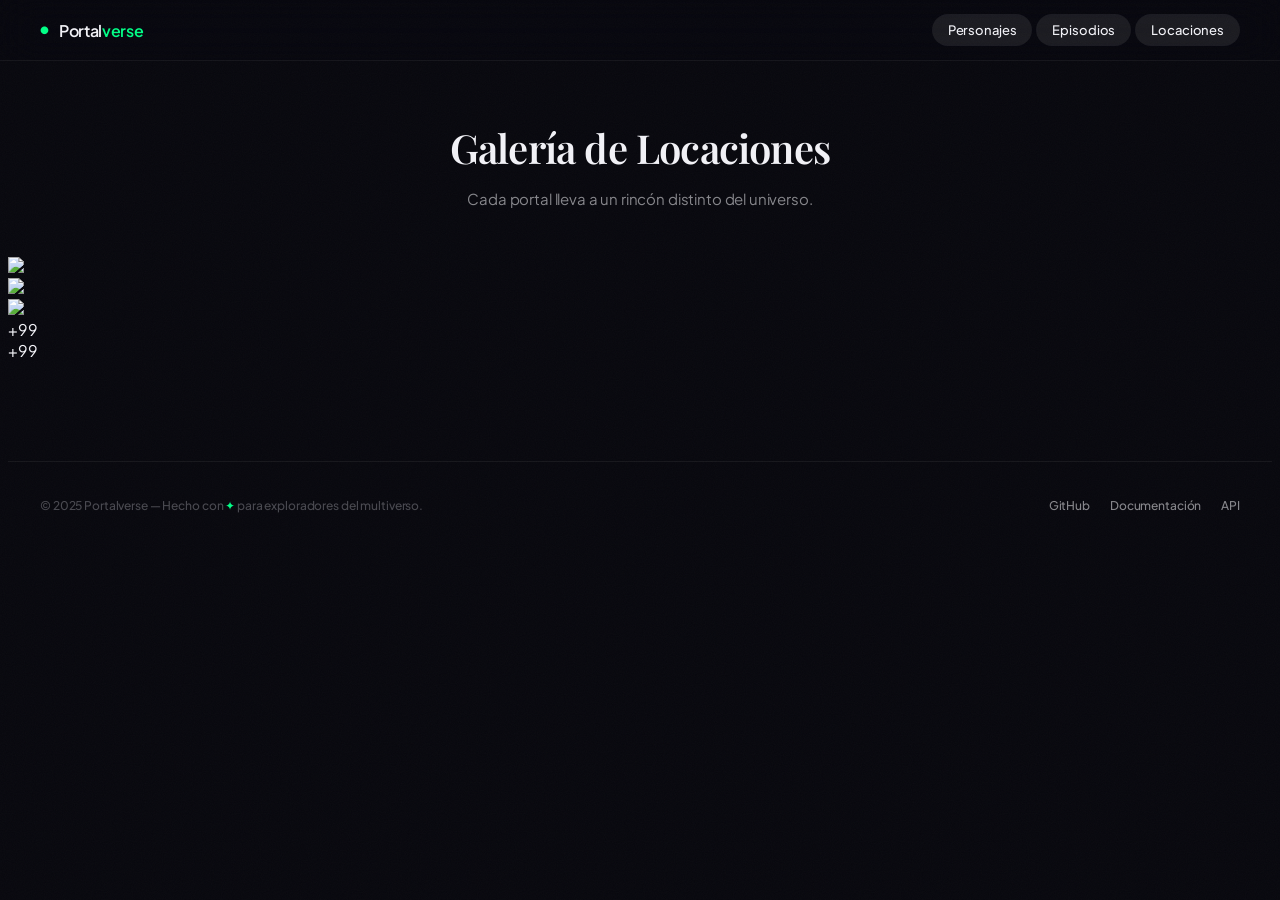
==== locations.html @ 9a581486 "mensaje" ====
<!DOCTYPE html>
<html lang="es">
<head>
  <meta charset="UTF-8">
  <meta name="viewport" content="width=device-width, initial-scale=1.0">
  <link href="https://cdn.jsdelivr.net/npm/daisyui@5" rel="stylesheet" type="text/css" />
  <script src="https://cdn.jsdelivr.net/npm/@tailwindcss/browser@4"></script>
  <link rel="stylesheet" href="styles.css">
  <link rel="preconnect" href="https://fonts.googleapis.com">
  <link rel="preconnect" href="https://fonts.gstatic.com" crossorigin>
  <link href="https://fonts.googleapis.com/css2?family=Playfair+Display:ital,wght@0,400;0,600;0,700;1,400&family=Plus+Jakarta+Sans:wght@300;400;500;600;700&display=swap" rel="stylesheet">
  <title>Rick & Morty — Locaciones</title>
</head>
<body>
  <div class="noise"></div>

  <header class="header">
    <div class="header-inner">
      <a href="#" class="logo">
        <span class="logo-icon">●</span>
        <span class="logo-text">Portal<span class="logo-accent">verse</span></span>
      </a>
      <nav class="nav">
        <a href="/index.html" class="nav-link active">Personajes</a>
        <a href="/episodios.html" class="nav-link active">Episodios</a>
        <a href="/locations.html" class="nav-link active">Locaciones</a>
      </nav>
    </div>
  </header>
 
  

    <section class="characters-section">
      <div class="section-header">
        <h2 class="section-title">Galería de Locaciones</h2>
        <p class="section-desc">Cada portal lleva a un rincón distinto del universo.</p>
      </div>
      <div class="avatar-group -space-x-6">
  <div class="">
    <div class="w-12">
      <img src="https://img.rickandmortyapi.com/images/profile/specie/rickandmorty192.webp" />
    </div>
  </div>
  <div class="">
    <div class="w-12">
      <img src="https://img.rickandmortyapi.com/images/profile/specie/rickandmorty@192.webp" />
    </div>
  </div>
  <div class="">
    <div class="w-12">
      <img src="https://img.rickandmortyapi.com/images/profile/specie/ricksmith@192.webp" />
    </div>
  </div>
  <div class="avatar avatar-placeholder">
    <div class="bg-neutral div w-12 text-white">
       +99
    </div>
  </div>
  <div class="avatar avatar-placeholder">
    <div class="bg-neutral div w-12 text-white">
      <span>+99</span>
    </div>
  </div>
</div>
    </section>
  </main>

  <footer class="footer">
    <div class="footer-inner">
      <p class="footer-copy">&copy; 2025 Portalverse &mdash; Hecho con <span class="footer-heart">&#10022;</span> para exploradores del multiverso.</p>
      <div class="footer-links">
        <a href="#" class="footer-link">GitHub</a>
        <a href="#" class="footer-link">Documentación</a>
        <a href="#" class="footer-link">API</a>
      </div>
    </div>
  </footer>

  <script src="locations.js"></script>
</body>
</html>
---- styles.css ----
@import url('https://fonts.googleapis.com/css2?family=Playfair+Display:ital,wght@0,400;0,600;0,700;1,400&family=Plus+Jakarta+Sans:wght@300;400;500;600;700&display=swap');

:root {
  --bg-primary: #08080e;
  --bg-secondary: #0d0d18;
  --bg-card: #111122;
  --bg-card-hover: #16162a;
  --text-primary: #f2f2f7;
  --text-secondary: #86868b;
  --text-tertiary: #48484f;
  --accent-green: #00ff87;
  --accent-green-dim: rgba(0, 255, 135, 0.15);
  --accent-purple: #7c3aed;
  --accent-blue: #3b82f6;
  --border-subtle: rgba(255, 255, 255, 0.06);
  --border-hover: rgba(255, 255, 255, 0.12);
  --radius-sm: 8px;
  --radius-md: 14px;
  --radius-lg: 20px;
  --radius-xl: 28px;
  --font-display: 'Playfair Display', Georgia, serif;
  --font-body: 'Plus Jakarta Sans', -apple-system, BlinkMacSystemFont, sans-serif;
  --shadow-card: 0 8px 32px rgba(0, 0, 0, 0.4);
  --shadow-card-hover: 0 16px 48px rgba(0, 0, 0, 0.6);
  --transition-fast: 200ms cubic-bezier(0.25, 0.1, 0.25, 1);
  --transition-smooth: 400ms cubic-bezier(0.25, 0.1, 0.25, 1);
}

html {
  scroll-behavior: smooth;
}

body {
  font-family: var(--font-body);
  background-color: var(--bg-primary);
  color: var(--text-primary);
  overflow-x: hidden;
  -webkit-font-smoothing: antialiased;
  -moz-osx-font-smoothing: grayscale;
}

.noise {
  position: fixed;
  inset: 0;
  z-index: 9999;
  pointer-events: none;
  opacity: 0.03;
  background-image: url("data:image/svg+xml,%3Csvg viewBox='0 0 256 256' xmlns='http://www.w3.org/2000/svg'%3E%3Cfilter id='noise'%3E%3CfeTurbulence type='fractalNoise' baseFrequency='0.9' numOctaves='4' stitchTiles='stitch'/%3E%3C/filter%3E%3Crect width='100%25' height='100%25' filter='url(%23noise)'/%3E%3C/svg%3E");
  background-repeat: repeat;
  background-size: 256px 256px;
}

.header {
  position: fixed;
  top: 0;
  left: 0;
  right: 0;
  z-index: 100;
  padding: 0 24px;
  backdrop-filter: blur(20px) saturate(1.4);
  -webkit-backdrop-filter: blur(20px) saturate(1.4);
  background: rgba(8, 8, 14, 0.72);
  border-bottom: 1px solid var(--border-subtle);
}

.header-inner {
  max-width: 1200px;
  margin: 0 auto;
  display: flex;
  align-items: center;
  justify-content: space-between;
  height: 60px;
}

.logo {
  display: flex;
  align-items: center;
  gap: 10px;
  text-decoration: none;
  font-family: var(--font-body);
}

.logo-icon {
  font-size: 10px;
  color: var(--accent-green);
  animation: pulse-glow 2.5s ease-in-out infinite;
}

@keyframes pulse-glow {
  0%, 100% { opacity: 1; filter: drop-shadow(0 0 4px var(--accent-green)); }
  50% { opacity: 0.5; filter: drop-shadow(0 0 12px var(--accent-green)); }
}

.logo-text {
  font-size: 16px;
  font-weight: 600;
  color: var(--text-primary);
  letter-spacing: -0.02em;
}

.logo-accent {
  color: var(--accent-green);
}

.nav {
  display: flex;
  align-items: center;
  gap: 4px;
}

.nav-link {
  padding: 8px 16px;
  font-size: 13px;
  font-weight: 500;
  color: var(--text-secondary);
  text-decoration: none;
  border-radius: 999px;
  transition: var(--transition-fast);
  letter-spacing: -0.01em;
}

.nav-link:hover {
  color: var(--text-primary);
  background: rgba(255, 255, 255, 0.06);
}

.nav-link.active {
  color: var(--text-primary);
  background: rgba(255, 255, 255, 0.08);
}

.hero {
  position: relative;
  min-height: 100vh;
  display: flex;
  flex-direction: column;
  align-items: center;
  justify-content: center;
  padding: 120px 24px 60px;
  overflow: hidden;
}

.hero-bg {
  position: absolute;
  inset: 0;
  overflow: hidden;
}

.hero-orbs {
  position: absolute;
  inset: 0;
}

.orb {
  position: absolute;
  border-radius: 50%;
  filter: blur(80px);
  opacity: 0.3;
}

.orb-1 {
  width: 500px;
  height: 500px;
  background: radial-gradient(circle, var(--accent-green), transparent);
  top: -10%;
  right: -5%;
  animation: orb-float 12s ease-in-out infinite;
}

.orb-2 {
  width: 400px;
  height: 400px;
  background: radial-gradient(circle, var(--accent-purple), transparent);
  bottom: -5%;
  left: -8%;
  animation: orb-float 16s ease-in-out infinite reverse;
}

.orb-3 {
  width: 300px;
  height: 300px;
  background: radial-gradient(circle, var(--accent-blue), transparent);
  top: 50%;
  left: 40%;
  animation: orb-float 14s ease-in-out infinite 2s;
}

@keyframes orb-float {
  0%, 100% { transform: translate(0, 0) scale(1); }
  33% { transform: translate(30px, -30px) scale(1.05); }
  66% { transform: translate(-20px, 20px) scale(0.95); }
}

.hero-content {
  position: relative;
  z-index: 2;
  display: flex;
  flex-direction: column;
  align-items: center;
  text-align: center;
  max-width: 640px;
  opacity: 0;
  animation: fade-up 1s cubic-bezier(0.25, 0.1, 0.25, 1) 0.3s forwards;
}

@keyframes fade-up {
  from { opacity: 0; transform: translateY(24px); }
  to { opacity: 1; transform: translateY(0); }
}

.hero-badge {
  display: inline-block;
  font-size: 11px;
  font-weight: 600;
  letter-spacing: 0.08em;
  text-transform: uppercase;
  color: var(--accent-green);
  background: var(--accent-green-dim);
  padding: 6px 14px;
  border-radius: 999px;
  margin-bottom: 20px;
  border: 1px solid rgba(0, 255, 135, 0.15);
}

.hero-title {
  font-family: var(--font-display);
  font-size: clamp(3rem, 8vw, 5.5rem);
  font-weight: 700;
  line-height: 1.05;
  letter-spacing: -0.03em;
  margin-bottom: 16px;
  background: linear-gradient(135deg, var(--text-primary) 40%, var(--accent-green) 100%);
  -webkit-background-clip: text;
  -webkit-text-fill-color: transparent;
  background-clip: text;
}

.hero-subtitle {
  font-size: 17px;
  font-weight: 400;
  color: var(--text-secondary);
  line-height: 1.6;
  margin-bottom: 40px;
  letter-spacing: -0.01em;
}

.hero-stats {
  display: inline-flex;
  align-items: center;
  gap: 28px;
  background: rgba(255, 255, 255, 0.04);
  backdrop-filter: blur(12px);
  -webkit-backdrop-filter: blur(12px);
  border: 1px solid var(--border-subtle);
  border-radius: var(--radius-lg);
  padding: 20px 36px;
}

.stat {
  display: flex;
  flex-direction: column;
  align-items: center;
  gap: 2px;
}

.stat-value {
  font-size: 22px;
  font-weight: 700;
  color: var(--text-primary);
  letter-spacing: -0.02em;
}

.stat-label {
  font-size: 11px;
  font-weight: 500;
  color: var(--text-tertiary);
  text-transform: uppercase;
  letter-spacing: 0.06em;
}

.stat-divider {
  width: 1px;
  height: 32px;
  background: var(--border-subtle);
}

.hero-scroll {
  position: absolute;
  bottom: 32px;
  left: 50%;
  transform: translateX(-50%);
  display: flex;
  flex-direction: column;
  align-items: center;
  gap: 6px;
  color: var(--text-tertiary);
  font-size: 10px;
  font-weight: 600;
  letter-spacing: 0.08em;
  text-transform: uppercase;
  animation: bounce-y 2.5s ease-in-out infinite;
  opacity: 0;
  animation: fade-up 1s 1s forwards, bounce-y 2.5s ease-in-out 1s infinite;
}

@keyframes bounce-y {
  0%, 100% { transform: translateX(-50%) translateY(0); }
  50% { transform: translateX(-50%) translateY(6px); }
}

.hero-scroll svg {
  opacity: 0.6;
}

.characters-section {
  position: relative;
  z-index: 2;
  padding: 80px 0 100px;
}

.section-header {
  text-align: center;
  margin-bottom: 48px;
  padding: 0 24px;
}

.section-title {
  font-family: var(--font-display);
  font-size: clamp(1.75rem, 4vw, 2.5rem);
  font-weight: 600;
  letter-spacing: -0.02em;
  color: var(--text-primary);
  margin-bottom: 8px;
}

.section-desc {
  font-size: 15px;
  color: var(--text-secondary);
  letter-spacing: -0.01em;
}

#characters_container {
  opacity: 0;
  animation: fade-up 0.8s cubic-bezier(0.25, 0.1, 0.25, 1) 0.6s forwards;
}

.character-card {
  position: relative;
  background: var(--bg-card);
  border-radius: var(--radius-md);
  overflow: hidden;
  border: 1px solid var(--border-subtle);
  transition: var(--transition-smooth);
  cursor: pointer;
  will-change: transform;
  opacity: 0;
  animation: card-enter 0.6s cubic-bezier(0.25, 0.1, 0.25, 1) forwards;
}

.character-card:nth-child(1) { animation-delay: 0.1s; }
.character-card:nth-child(2) { animation-delay: 0.15s; }
.character-card:nth-child(3) { animation-delay: 0.2s; }
.character-card:nth-child(4) { animation-delay: 0.25s; }
.character-card:nth-child(5) { animation-delay: 0.3s; }
.character-card:nth-child(6) { animation-delay: 0.35s; }
.character-card:nth-child(7) { animation-delay: 0.4s; }
.character-card:nth-child(8) { animation-delay: 0.45s; }
.character-card:nth-child(9) { animation-delay: 0.5s; }
.character-card:nth-child(10) { animation-delay: 0.55s; }
.character-card:nth-child(11) { animation-delay: 0.6s; }
.character-card:nth-child(12) { animation-delay: 0.65s; }
.character-card:nth-child(13) { animation-delay: 0.7s; }
.character-card:nth-child(14) { animation-delay: 0.75s; }
.character-card:nth-child(15) { animation-delay: 0.8s; }
.character-card:nth-child(16) { animation-delay: 0.85s; }
.character-card:nth-child(17) { animation-delay: 0.9s; }
.character-card:nth-child(18) { animation-delay: 0.95s; }
.character-card:nth-child(19) { animation-delay: 1.0s; }
.character-card:nth-child(20) { animation-delay: 1.05s; }

@keyframes card-enter {
  from { opacity: 0; transform: translateY(20px) scale(0.97); }
  to { opacity: 1; transform: translateY(0) scale(1); }
}

.character-card:hover {
  transform: translateY(-4px) scale(1.01);
  background: var(--bg-card-hover);
  border-color: var(--border-hover);
  box-shadow: var(--shadow-card-hover);
}

.character-card:active {
  transform: translateY(-2px) scale(0.99);
}

.card-img-wrapper {
  position: relative;
  overflow: hidden;
  aspect-ratio: 1;
  background: var(--bg-primary);
}

.card-img-wrapper::after {
  content: '';
  position: absolute;
  inset: 0;
  background: linear-gradient(to bottom, transparent 60%, var(--bg-card) 100%);
  pointer-events: none;
}

.character-card img {
  width: 100%;
  height: 100%;
  object-fit: cover;
  transition: transform 0.6s cubic-bezier(0.25, 0.1, 0.25, 1);
}

.character-card:hover img {
  transform: scale(1.08);
}

.card-status-badge {
  position: absolute;
  top: 12px;
  left: 12px;
  z-index: 2;
  display: flex;
  align-items: center;
  gap: 6px;
  font-size: 11px;
  font-weight: 600;
  letter-spacing: 0.02em;
  padding: 4px 10px;
  border-radius: 999px;
  background: rgba(0, 0, 0, 0.55);
  backdrop-filter: blur(8px);
  -webkit-backdrop-filter: blur(8px);
  border: 1px solid rgba(255, 255, 255, 0.08);
}

.status-dot {
  width: 6px;
  height: 6px;
  border-radius: 50%;
  display: inline-block;
}

.status-dot.alive { background: var(--accent-green); box-shadow: 0 0 6px var(--accent-green); }
.status-dot.dead { background: #ef4444; box-shadow: 0 0 6px #ef4444; }
.status-dot.unknown { background: var(--text-tertiary); }

.card-body-custom {
  padding: 16px 18px 20px;
}

.card-name {
  font-family: var(--font-body);
  font-size: 16px;
  font-weight: 600;
  color: var(--text-primary);
  letter-spacing: -0.01em;
  margin-bottom: 2px;
  white-space: nowrap;
  overflow: hidden;
  text-overflow: ellipsis;
}

.card-especies {
  font-size: 13px;
  font-weight: 400;
  color: var(--text-secondary);
  letter-spacing: -0.01em;
}

.card-footer {
  display: flex;
  align-items: center;
  justify-content: space-between;
  margin-top: 12px;
  padding-top: 12px;
  border-top: 1px solid var(--border-subtle);
}

.card-origin {
  font-size: 11px;
  color: var(--text-tertiary);
  font-weight: 500;
  white-space: nowrap;
  overflow: hidden;
  text-overflow: ellipsis;
  max-width: 140px;
}

.card-btn {
  font-size: 12px;
  font-weight: 600;
  color: var(--accent-green);
  background: transparent;
  border: none;
  cursor: pointer;
  padding: 6px 12px;
  border-radius: 999px;
  transition: var(--transition-fast);
  font-family: var(--font-body);
  letter-spacing: -0.01em;
  display: flex;
  align-items: center;
  gap: 4px;
}

.card-btn:hover {
  background: var(--accent-green-dim);
}

.card-btn-arrow {
  transition: transform var(--transition-fast);
  display: inline-block;
}

.card-btn:hover .card-btn-arrow {
  transform: translateX(3px);
}

.footer {
  position: relative;
  z-index: 2;
  border-top: 1px solid var(--border-subtle);
  padding: 24px;
}

.footer-inner {
  max-width: 1200px;
  margin: 0 auto;
  display: flex;
  align-items: center;
  justify-content: space-between;
}

.footer-copy {
  font-size: 12px;
  color: var(--text-tertiary);
  font-weight: 500;
  letter-spacing: -0.01em;
}

.footer-heart {
  color: var(--accent-green);
}

.footer-links {
  display: flex;
  gap: 20px;
}

.footer-link {
  font-size: 12px;
  color: var(--text-secondary);
  text-decoration: none;
  font-weight: 500;
  transition: var(--transition-fast);
  letter-spacing: -0.01em;
}

.footer-link:hover {
  color: var(--text-primary);
}

::-webkit-scrollbar {
  width: 6px;
}

::-webkit-scrollbar-track {
  background: var(--bg-primary);
}

::-webkit-scrollbar-thumb {
  background: var(--text-tertiary);
  border-radius: 999px;
}

::-webkit-scrollbar-thumb:hover {
  background: var(--text-secondary);
}

/* ===== FILTERS BAR ===== */
.filters-bar {
  margin-bottom: 40px;
}

.filters-inner {
  display: flex;
  flex-wrap: wrap;
  align-items: flex-end;
  gap: 20px 36px;
  background: rgba(255, 255, 255, 0.03);
  border: 1px solid var(--border-subtle);
  border-radius: var(--radius-lg);
  padding: 20px 28px;
  backdrop-filter: blur(12px);
}

.filter-group {
  display: flex;
  flex-direction: column;
  gap: 8px;
}

.filter-label {
  font-size: 10px;
  font-weight: 600;
  color: var(--text-tertiary);
  text-transform: uppercase;
  letter-spacing: 0.06em;
}

.filter-options {
  display: flex;
  gap: 6px;
  flex-wrap: wrap;
}

.filter-chip {
  display: inline-flex;
  align-items: center;
  gap: 6px;
  font-size: 12px;
  font-weight: 600;
  color: var(--text-secondary);
  background: transparent;
  border: 1px solid var(--border-subtle);
  padding: 6px 14px;
  border-radius: 999px;
  cursor: pointer;
  transition: var(--transition-fast);
  font-family: var(--font-body);
  letter-spacing: -0.01em;
}

.filter-chip:hover {
  color: var(--text-primary);
  border-color: var(--border-hover);
  background: rgba(255, 255, 255, 0.05);
}

.filter-chip.active {
  color: var(--accent-green);
  border-color: rgba(0, 255, 135, 0.3);
  background: var(--accent-green-dim);
}

.filter-chip .status-dot {
  width: 5px;
  height: 5px;
}

.filter-group-search {
  flex: 1;
  min-width: 200px;
}

.search-input-wrapper {
  position: relative;
  display: flex;
  align-items: center;
}

.search-icon {
  position: absolute;
  left: 12px;
  width: 16px;
  height: 16px;
  color: var(--text-tertiary);
  pointer-events: none;
  transition: color var(--transition-fast);
}

.filter-search {
  width: 100%;
  background: rgba(255, 255, 255, 0.04) !important;
  border: 1px solid var(--border-subtle) !important;
  border-radius: var(--radius-sm) !important;
  color: var(--text-primary) !important;
  font-size: 13px !important;
  font-weight: 500 !important;
  padding: 8px 14px 8px 36px !important;
  min-height: 36px !important;
  transition: var(--transition-fast) !important;
  font-family: var(--font-body) !important;
}

.filter-search::placeholder {
  color: var(--text-tertiary) !important;
  font-weight: 400;
}

.filter-search:hover {
  border-color: var(--border-hover) !important;
}

.filter-search:focus {
  border-color: var(--accent-green) !important;
  box-shadow: 0 0 0 3px rgba(0, 255, 135, 0.1) !important;
  outline: none !important;
}

.filter-search:focus ~ .search-icon,
.search-input-wrapper:focus-within .search-icon {
  color: var(--accent-green);
}

.filter-select {
  background: #211c2b !important;
  border: 1px solid var(--border-subtle) !important;
  border-radius: var(--radius-sm) !important;
  color: var(--text-primary) !important;
  font-size: 13px !important;
  font-weight: 500 !important;
  padding: 8px 36px 8px 14px !important;
  min-height: 36px !important;
  transition: var(--transition-fast) !important;
  font-family: var(--font-body) !important;
}

.filter-select:hover {
  border-color: var(--border-hover) !important;
}

.filter-select:focus {
  border-color: var(--accent-green) !important;
  box-shadow: 0 0 0 3px rgba(0, 255, 135, 0.1) !important;
  outline: none !important;
}

/* ===== PAGINATION ===== */
.pagination-bar {
  display: flex;
  align-items: center;
  justify-content: center;
  gap: 20px;
  margin-bottom: 32px;
  padding: 16px 24px;
  background: rgba(255, 255, 255, 0.03);
  border: 1px solid var(--border-subtle);
  border-radius: var(--radius-lg);
  backdrop-filter: blur(12px);
}

.pagination-btn {
  display: inline-flex;
  align-items: center;
  gap: 8px;
  font-size: 13px;
  font-weight: 600;
  color: var(--text-secondary);
  text-decoration: none;
  padding: 8px 18px;
  border-radius: 999px;
  border: 1px solid var(--border-subtle);
  transition: var(--transition-fast);
  font-family: var(--font-body);
  letter-spacing: -0.01em;
}

.pagination-btn:hover {
  color: var(--accent-green);
  border-color: rgba(0, 255, 135, 0.3);
  background: var(--accent-green-dim);
}

.pagination-btn svg {
  width: 14px;
  height: 14px;
  transition: transform var(--transition-fast);
}

.pagination-prev:hover svg {
  transform: translateX(-3px);
}

.pagination-next:hover svg {
  transform: translateX(3px);
}

.pagination-info {
  display: flex;
  align-items: center;
  gap: 8px;
  padding: 6px 18px;
  background: rgba(255, 255, 255, 0.04);
  border: 1px solid var(--border-subtle);
  border-radius: 999px;
  font-size: 13px;
}

.pagination-label {
  font-size: 11px;
  font-weight: 500;
  color: var(--text-tertiary);
  text-transform: uppercase;
  letter-spacing: 0.04em;
}

.pagination-current {
  font-size: 16px;
  font-weight: 700;
  color: var(--accent-green);
  font-variant-numeric: tabular-nums;
}

.pagination-sep {
  font-size: 11px;
  color: var(--text-tertiary);
  font-weight: 400;
}

.pagination-total {
  font-size: 13px;
  font-weight: 600;
  color: var(--text-primary);
  font-variant-numeric: tabular-nums;
}

@media (max-width: 640px) {
  .filters-inner {
    gap: 16px;
    padding: 16px 18px;
  }

  .pagination-bar {
    gap: 12px;
    padding: 12px 16px;
    flex-wrap: wrap;
  }

  .pagination-btn {
    font-size: 12px;
    padding: 6px 14px;
  }

  .pagination-btn svg {
    width: 12px;
    height: 12px;
  }
}

.profile-back {
  padding: 80px 24px 0;
  max-width: 1200px;
  margin: 0 auto;
}

.back-link {
  display: inline-flex;
  align-items: center;
  gap: 6px;
  font-size: 13px;
  font-weight: 500;
  color: var(--text-secondary);
  text-decoration: none;
  transition: var(--transition-fast);
  padding: 6px 12px;
  border-radius: 999px;
}

.back-link:hover {
  color: var(--accent-green);
  background: var(--accent-green-dim);
}

.profile-section {
  padding: 48px 24px 64px;
  max-width: 1200px;
  margin: 0 auto;
}

.profile-layout {
  display: grid;
  grid-template-columns: 1fr 1fr;
  gap: 48px;
  align-items: start;
}

.profile-image-col {
  position: relative;
  display: flex;
  justify-content: center;
  align-items: center;
  padding: 20px;
}

.profile-portal-ring {
  position: absolute;
  inset: 0;
  display: flex;
  justify-content: center;
  align-items: center;
}

.portal-ring {
  position: absolute;
  width: 85%;
  aspect-ratio: 1;
  border-radius: 50%;
  border: 1px solid rgba(0, 255, 135, 0.15);
  animation: portal-spin 8s linear infinite;
}

.portal-ring-2 {
  width: 70%;
  border-color: rgba(124, 58, 237, 0.12);
  animation-direction: reverse;
  animation-duration: 6s;
}

@keyframes portal-spin {
  to { transform: rotate(360deg); }
}

.profile-image-frame {
  position: relative;
  z-index: 2;
  width: 100%;
  max-width: 360px;
  border-radius: var(--radius-lg);
  overflow: hidden;
  border: 1px solid var(--border-subtle);
  box-shadow: 0 0 60px rgba(0, 255, 135, 0.08);
  transition: var(--transition-smooth);
}

.profile-image-frame:hover {
  box-shadow: 0 0 80px rgba(0, 255, 135, 0.15);
  transform: scale(1.01);
}

.profile-image-frame img {
  width: 100%;
  height: auto;
  display: block;
}

.profile-img-skeleton {
  width: 100%;
  aspect-ratio: 1 / 1;
  display: block;
  border-radius: 0;
  position: relative;
  overflow: hidden;
  background: var(--bg-card);
}

.profile-img-skeleton::after {
  content: '';
  position: absolute;
  inset: 0;
  background: linear-gradient(
    90deg,
    transparent 0%,
    rgba(0, 255, 135, 0.05) 35%,
    rgba(0, 255, 135, 0.12) 50%,
    rgba(0, 255, 135, 0.05) 65%,
    transparent 100%
  );
  background-size: 200% 100%;
  animation: skeleton-shimmer 1.8s ease-in-out infinite;
}

@keyframes skeleton-shimmer {
  0%   { background-position: 200% 0; }
  100% { background-position: -200% 0; }
}

.profile-image-frame::after {
  content: '';
  position: absolute;
  inset: 0;
  background: linear-gradient(to top, rgba(8, 8, 14, 0.4), transparent 40%);
  pointer-events: none;
}

.profile-info-col {
  display: flex;
  flex-direction: column;
  gap: 24px;
  padding-top: 12px;
  opacity: 0;
  animation: fade-up 0.8s cubic-bezier(0.25, 0.1, 0.25, 1) 0.3s forwards;
}

.profile-meta-top {
  display: flex;
  align-items: center;
  gap: 10px;
}

.profile-status {
  display: inline-flex;
  align-items: center;
  gap: 7px;
  font-size: 13px;
  font-weight: 600;
  color: var(--text-primary);
  padding: 5px 14px;
  border-radius: 999px;
  background: rgba(255, 255, 255, 0.05);
  border: 1px solid var(--border-subtle);
}

.profile-divider-dot {
  width: 3px;
  height: 3px;
  border-radius: 50%;
  background: var(--text-tertiary);
}

.profile-species {
  font-size: 14px;
  font-weight: 500;
  color: var(--text-secondary);
}

.profile-name {
  font-family: var(--font-display);
  font-size: clamp(2.2rem, 5vw, 3.5rem);
  font-weight: 700;
  line-height: 1.05;
  letter-spacing: -0.03em;
  color: var(--text-primary);
  margin: 0;
}

.profile-details {
  display: grid;
  grid-template-columns: 1fr 1fr;
  gap: 16px 32px;
  padding: 20px 0;
  border-top: 1px solid var(--border-subtle);
  border-bottom: 1px solid var(--border-subtle);
}

.profile-detail-item {
  display: flex;
  flex-direction: column;
  gap: 2px;
}

.detail-label {
  font-size: 10px;
  font-weight: 600;
  color: var(--text-tertiary);
  text-transform: uppercase;
  letter-spacing: 0.06em;
}

.detail-value {
  font-size: 14px;
  font-weight: 500;
  color: var(--text-primary);
  letter-spacing: -0.01em;
}

.profile-stats {
  display: inline-flex;
  align-items: center;
  gap: 24px;
  background: rgba(255, 255, 255, 0.03);
  border: 1px solid var(--border-subtle);
  border-radius: var(--radius-md);
  padding: 16px 28px;
}

.profile-stat {
  display: flex;
  flex-direction: column;
  gap: 1px;
}

.profile-stat-num {
  font-size: 18px;
  font-weight: 700;
  color: var(--accent-green);
  letter-spacing: -0.02em;
}

.profile-stat-label {
  font-size: 10px;
  font-weight: 500;
  color: var(--text-tertiary);
  text-transform: uppercase;
  letter-spacing: 0.05em;
}

.profile-stat-sep {
  width: 1px;
  height: 28px;
  background: var(--border-subtle);
}

.episodes-section {
  max-width: 1200px;
  margin: 0 auto;
  padding: 0 24px 80px;
}

.episodes-header {
  display: flex;
  align-items: baseline;
  justify-content: space-between;
  margin-bottom: 28px;
  padding-bottom: 16px;
  border-bottom: 1px solid var(--border-subtle);
}

.episodes-title {
  font-family: var(--font-display);
  font-size: clamp(1.3rem, 2.5vw, 1.75rem);
  font-weight: 600;
  letter-spacing: -0.02em;
  color: var(--text-primary);
  margin: 0;
}

.episodes-count {
  font-size: 12px;
  font-weight: 500;
  color: var(--text-tertiary);
  padding: 4px 12px;
  border-radius: 999px;
  background: rgba(255, 255, 255, 0.04);
  border: 1px solid var(--border-subtle);
}

.episodes-list {
  display: flex;
  flex-direction: column;
  gap: 2px;
}

.episode-item {
  display: grid;
  grid-template-columns: 80px 1fr auto;
  align-items: center;
  gap: 16px;
  padding: 14px 20px;
  border-radius: var(--radius-sm);
  transition: var(--transition-fast);
  cursor: default;
}

.episode-item:hover {
  background: rgba(255, 255, 255, 0.03);
}

.episode-num {
  font-size: 12px;
  font-weight: 600;
  color: var(--text-tertiary);
  font-variant-numeric: tabular-nums;
  letter-spacing: 0.02em;
}

.episode-info {
  display: flex;
  flex-direction: column;
  gap: 1px;
}

.episode-name {
  font-size: 14px;
  font-weight: 500;
  color: var(--text-primary);
  letter-spacing: -0.01em;
}

.episode-date {
  font-size: 11px;
  font-weight: 400;
  color: var(--text-tertiary);
}

.episode-btn {
  display: inline-flex;
  align-items: center;
  gap: 6px;
  font-size: 12px;
  font-weight: 500;
  color: var(--text-secondary);
  background: transparent;
  border: none;
  cursor: pointer;
  padding: 6px 14px;
  border-radius: 999px;
  transition: var(--transition-fast);
  font-family: var(--font-body);
  opacity: 0;
  pointer-events: none;
}

.episode-item:hover .episode-btn {
  opacity: 1;
  pointer-events: auto;
}

.episode-btn:hover {
  color: var(--accent-green);
  background: var(--accent-green-dim);
}

.episode-btn svg {
  transition: transform var(--transition-fast);
}

.episode-btn:hover svg {
  transform: translateX(2px);
}

@media (max-width: 640px) {
  .header {
    padding: 0 16px;
  }

  .nav-link {
    padding: 6px 12px;
    font-size: 12px;
  }

  .hero-stats {
    flex-direction: column;
    gap: 12px;
    padding: 16px 24px;
  }

  .stat-divider {
    width: 32px;
    height: 1px;
  }

  .hero {
    min-height: 90vh;
    padding: 100px 16px 40px;
  }

  .characters-section {
    padding: 48px 0 60px;
  }

  .profile-layout {
    grid-template-columns: 1fr;
    gap: 32px;
  }

  .profile-details {
    grid-template-columns: 1fr;
    gap: 12px;
  }

  .profile-section {
    padding: 32px 16px 48px;
  }

  .episodes-section {
    padding: 0 16px 60px;
  }

  .episode-item {
    grid-template-columns: 1fr;
    gap: 4px;
    padding: 14px 16px;
  }

  .episode-btn {
    opacity: 1;
    pointer-events: auto;
    padding-left: 0;
  }

  .profile-stats {
    width: 100%;
  }

  .profile-back {
    padding: 72px 16px 0;
  }

  .footer-inner {
    flex-direction: column;
    gap: 12px;
    text-align: center;
  }
}
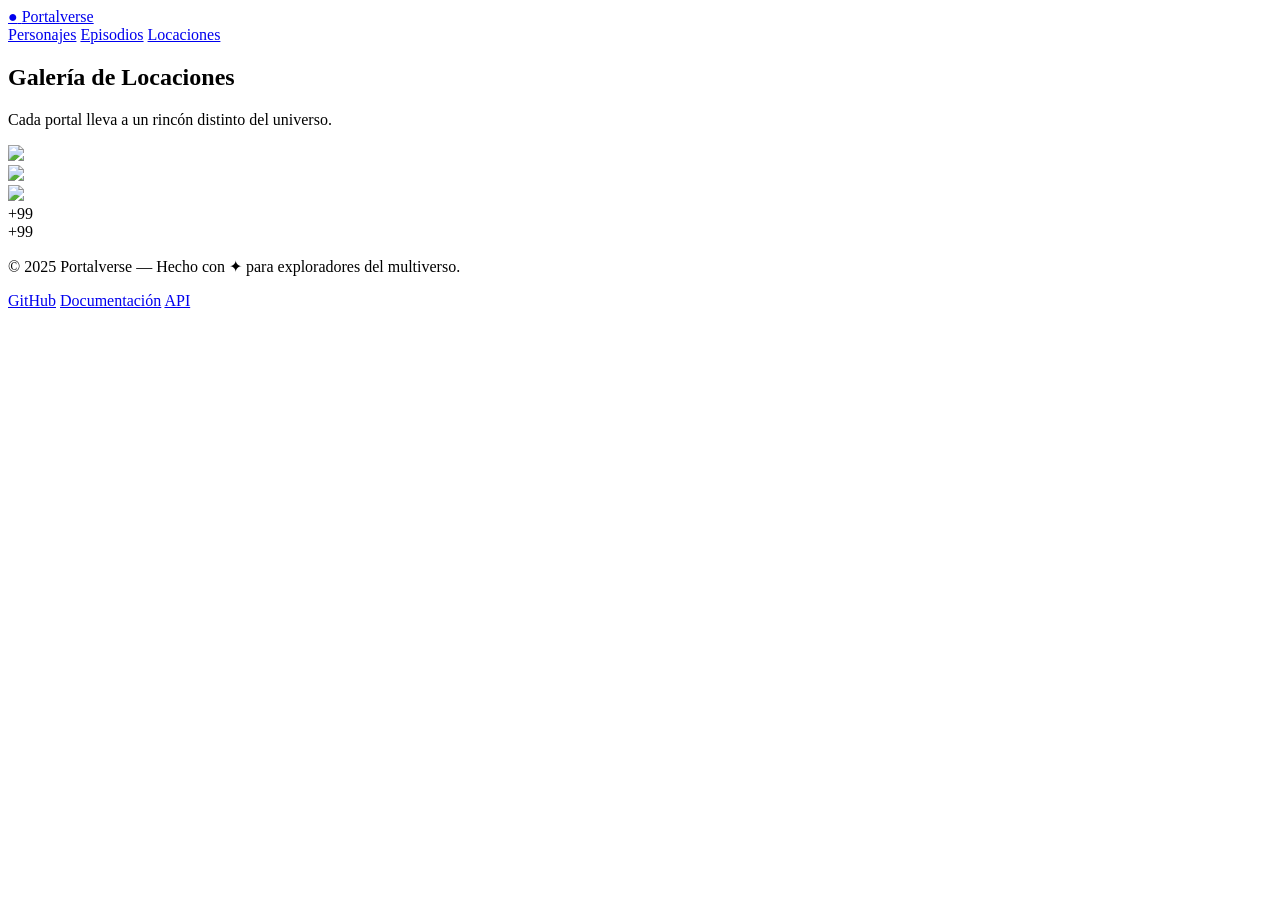
==== commit 36cf89dd: "Remove unused meta tags and styles from locations.html" ====
--- a/locations.html
+++ b/locations.html
@@ -1,13 +1,6 @@
 <!DOCTYPE html>
 <html lang="es">
 <head>
-  <meta charset="UTF-8">
-  <meta name="viewport" content="width=device-width, initial-scale=1.0">
-  <link href="https://cdn.jsdelivr.net/npm/daisyui@5" rel="stylesheet" type="text/css" />
-  <script src="https://cdn.jsdelivr.net/npm/@tailwindcss/browser@4"></script>
-  <link rel="stylesheet" href="styles.css">
-  <link rel="preconnect" href="https://fonts.googleapis.com">
-  <link rel="preconnect" href="https://fonts.gstatic.com" crossorigin>
   <link href="https://fonts.googleapis.com/css2?family=Playfair+Display:ital,wght@0,400;0,600;0,700;1,400&family=Plus+Jakarta+Sans:wght@300;400;500;600;700&display=swap" rel="stylesheet">
   <title>Rick & Morty — Locaciones</title>
 </head>
